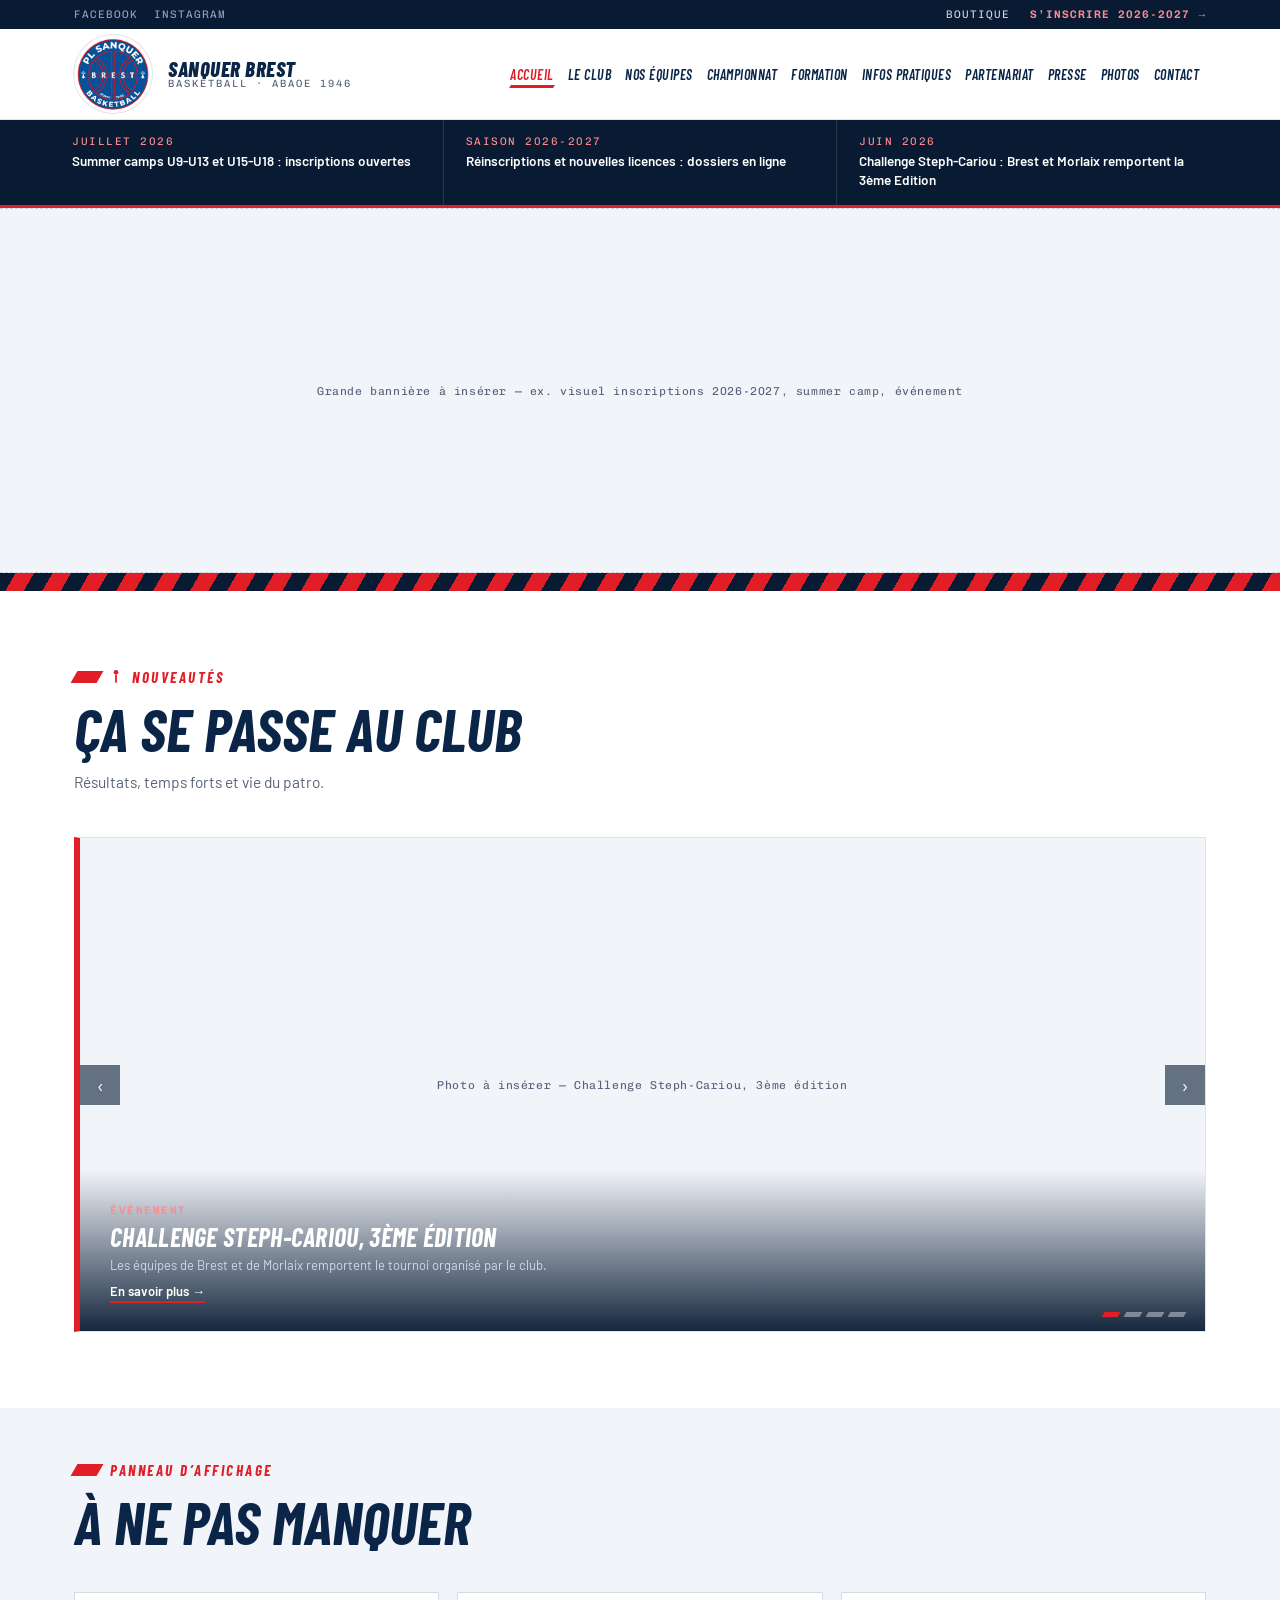
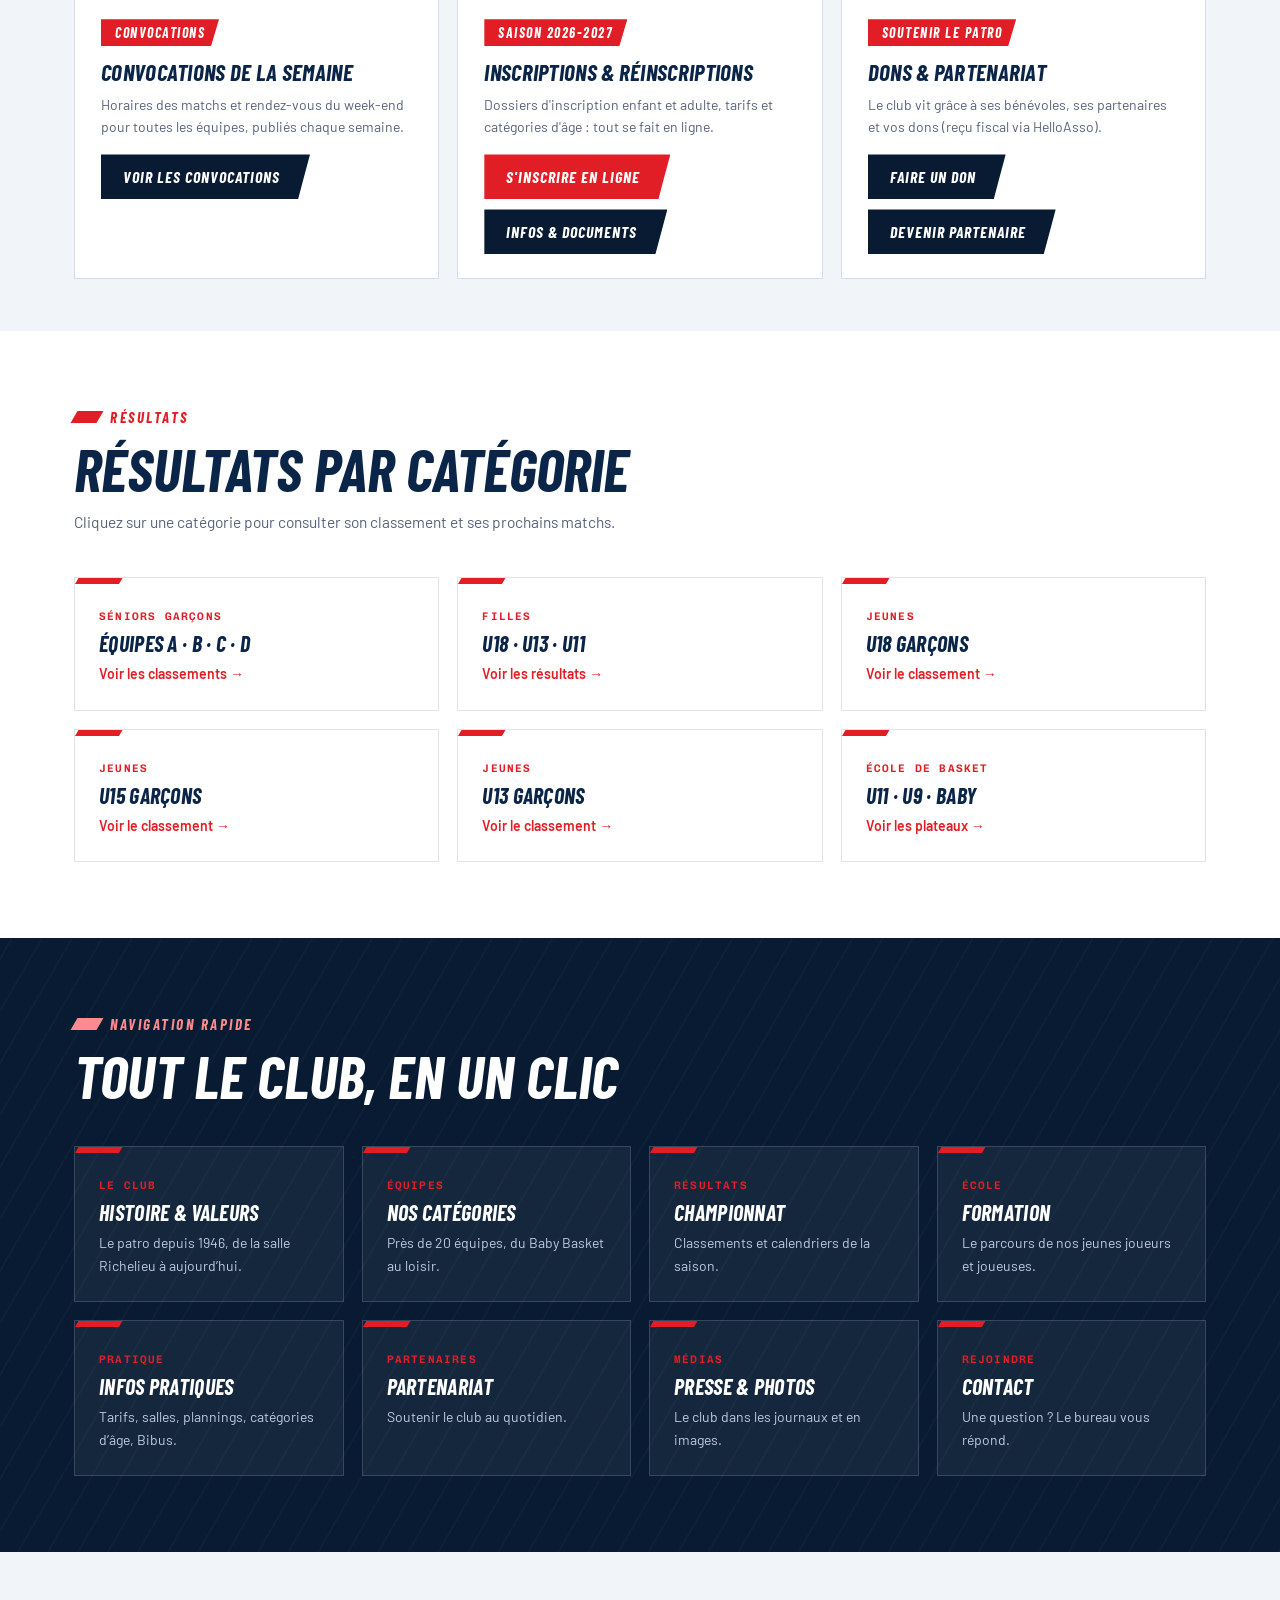
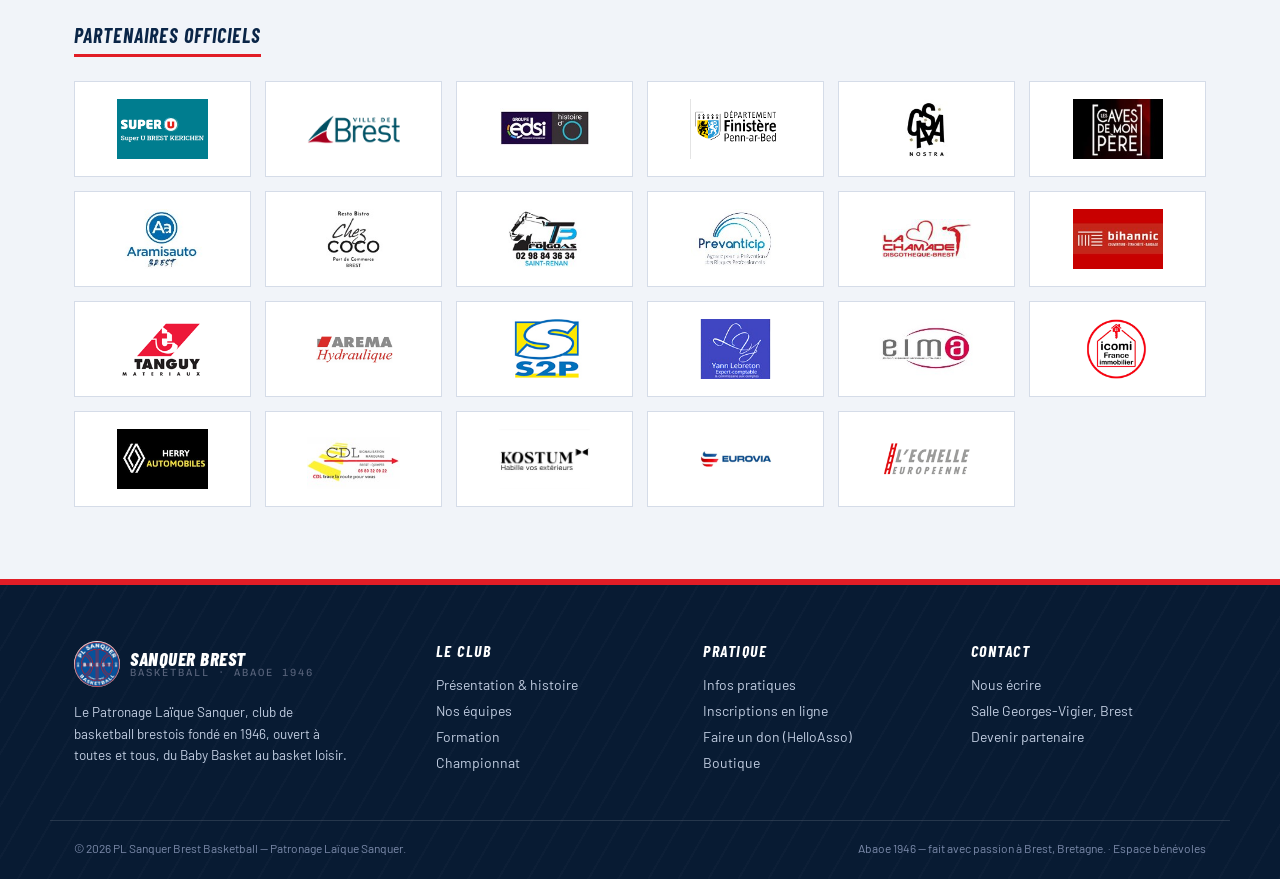
==== index.html @ 15ca152a "Add files via upload" ====
<!DOCTYPE html>
<html lang="fr">
<head>
<meta charset="UTF-8">
<meta name="viewport" content="width=device-width, initial-scale=1.0">
<title>Accueil &mdash; PL Sanquer Brest Basketball</title>
<meta name="description" content="PL Sanquer Brest Basketball — club de basket brestois fondé en 1946. Équipes, championnats, école de basket, inscriptions et vie du club.">
<link rel="preconnect" href="https://fonts.googleapis.com">
<link rel="preconnect" href="https://fonts.gstatic.com" crossorigin>
<link href="https://fonts.googleapis.com/css2?family=Barlow:ital,wght@0,400;0,500;0,600;0,700;1,600;1,700&family=Barlow+Condensed:ital,wght@0,600;0,700;0,800;1,600;1,700;1,800&family=Chivo+Mono:ital,wght@0,500;0,600&display=swap" rel="stylesheet">
<link rel="stylesheet" href="assets/css/styles.css">
</head>
<body>

<header>
  <div class="topbar">
    <div class="wrap topbar-inner">
      <div class="topbar-social">
        <a href="#" class="topbar-social-link">Facebook</a>
        <a href="#" class="topbar-social-link">Instagram</a>
      </div>
      <div class="topbar-right">
        <a href="pages/boutique.html" class="topbar-link">Boutique</a>
        <a href="https://inscription.plmsanquer.org/" class="topbar-link accent" target="_blank" rel="noopener">S&rsquo;inscrire 2026-2027 &rarr;</a>
      </div>
    </div>
  </div>
  <div class="navbar">
    <a class="brand" href="index.html">
      <img src="assets/images/logo.jpg" alt="Blason PL Sanquer Brest Basketball">
      <div class="brand-text">
        <b>SANQUER BREST</b>
        <span>BASKETBALL &middot; ABAOE 1946</span>
      </div>
    </a>
    <nav class="links" id="navLinks">
      <a href="index.html" class="active">Accueil</a>
      <a href="pages/club.html">Le Club</a>
      <a href="pages/equipes.html">Nos Équipes</a>
      <a href="pages/championnat.html">Championnat</a>
      <a href="pages/formation.html">Formation</a>
      <a href="pages/infos.html">Infos pratiques</a>
      <a href="pages/partenariat.html">Partenariat</a>
      <a href="pages/presse.html">Presse</a>
      <a href="pages/photos.html">Photos</a>
      <a href="pages/contact.html">Contact</a>
    </nav>
    <button class="burger" id="burgerBtn" aria-label="Ouvrir le menu" aria-expanded="false"><span></span></button>
  </div>
</header>

<main>

  <div class="ticker">
    <div class="wrap ticker-inner" id="tickerInner">
      <!-- Rempli automatiquement depuis data/accueil.json (modifiable depuis /admin/) -->
    </div>
  </div>

  <div class="promo-banner" id="promoBanner">
    <a href="pages/infos.html#inscription" class="ph"><span>Grande banni&egrave;re &agrave; ins&eacute;rer &mdash; ex. visuel inscriptions 2026-2027, summer camp, &eacute;v&eacute;nement</span></a>
  </div>

  <div class="seam" aria-hidden="true"></div>

  <section>
    <div class="wrap">
      <div class="head reveal">
        <div class="eyebrow"><span class="ermine"><svg viewBox="0 0 20 24" fill="currentColor"><rect x="8.5" y="8" width="3" height="14" rx="1"/><circle cx="10" cy="4" r="4"/></svg></span>Nouveaut&eacute;s</div>
        <h2>&Ccedil;a se passe au club</h2>
        <p>Résultats, temps forts et vie du patro.</p>
      </div>
      <div class="slider reveal" id="newsSlider" aria-label="Actualit&eacute;s du club">
        <div class="slides" id="sliderTrack">
          <!-- Remplacé automatiquement par data/accueil.json (modifiable depuis /admin/) -->
          <div class="slide"><div class="ph"><span>Photo &agrave; ins&eacute;rer</span></div><div class="slide-caption"><span class="tag">&Eacute;v&eacute;nement</span><h3>Challenge Steph-Cariou, 3&egrave;me &eacute;dition</h3><p>Les &eacute;quipes de Brest et de Morlaix remportent le tournoi organis&eacute; par le club.</p></div></div>
          <div class="slide"><div class="ph"><span>Photo &agrave; ins&eacute;rer</span></div><div class="slide-caption"><span class="tag">Saison 2026-2027</span><h3>Les inscriptions sont ouvertes</h3><p>Dossiers enfant et adulte disponibles en ligne, du Baby Basket au basket loisir.</p></div></div>
        </div>
        <button class="slide-btn prev" id="slidePrev" aria-label="Actualit&eacute; pr&eacute;c&eacute;dente">&#8249;</button>
        <button class="slide-btn next" id="slideNext" aria-label="Actualit&eacute; suivante">&#8250;</button>
        <div class="dots" id="slideDots"></div>
      </div>
    </div>
  </section>

  <section class="light tight">
    <div class="wrap">
      <div class="head reveal">
        <div class="eyebrow">Panneau d&rsquo;affichage</div>
        <h2>&Agrave; ne pas manquer</h2>
      </div>
      <div class="grid grid-3" id="panneau">
        <div class="avis reveal">
          <span class="avis-stamp">Convocations</span>
          <h3>Convocations de la semaine</h3>
          <p id="convocationsText">Horaires des matchs et rendez-vous du week-end pour toutes les &eacute;quipes, publi&eacute;s chaque semaine.</p>
          <div class="avis-links"><a class="btn btn-ghost" href="pages/infos.html#convocations">Voir les convocations</a></div>
        </div>
        <div class="avis reveal">
          <span class="avis-stamp">Saison 2026-2027</span>
          <h3>Inscriptions &amp; r&eacute;inscriptions</h3>
          <p>Dossiers d&rsquo;inscription enfant et adulte, tarifs et cat&eacute;gories d&rsquo;&acirc;ge : tout se fait en ligne.</p>
          <div class="avis-links">
            <a class="btn btn-rouge" href="https://inscription.plmsanquer.org/" target="_blank" rel="noopener">S&rsquo;inscrire en ligne</a>
            <a class="btn btn-ghost" href="pages/infos.html#inscription">Infos &amp; documents</a>
          </div>
        </div>
        <div class="avis reveal">
          <span class="avis-stamp">Soutenir le patro</span>
          <h3>Dons &amp; partenariat</h3>
          <p>Le club vit gr&acirc;ce &agrave; ses b&eacute;n&eacute;voles, ses partenaires et vos dons (re&ccedil;u fiscal via HelloAsso).</p>
          <div class="avis-links">
            <a class="btn btn-ghost" href="https://www.helloasso.com/associations/patronage-laique-sanquer/formulaires/1" target="_blank" rel="noopener">Faire un don</a>
            <a class="btn btn-ghost" href="pages/partenariat.html">Devenir partenaire</a>
          </div>
        </div>
      </div>
    </div>
  </section>

  <section>
    <div class="wrap">
      <div class="head reveal">
        <div class="eyebrow">R&eacute;sultats</div>
        <h2>R&eacute;sultats par cat&eacute;gorie</h2>
        <p>Cliquez sur une cat&eacute;gorie pour consulter son classement et ses prochains matchs.</p>
      </div>
      <div class="grid grid-3">
        <a class="card cat-card reveal" href="pages/championnat.html#seniors">
          <span class="tag">S&eacute;niors gar&ccedil;ons</span><h3>&Eacute;quipes A &middot; B &middot; C &middot; D</h3><p>Voir les classements &rarr;</p>
        </a>
        <a class="card cat-card reveal" href="pages/championnat.html#filles">
          <span class="tag">Filles</span><h3>U18 &middot; U13 &middot; U11</h3><p>Voir les r&eacute;sultats &rarr;</p>
        </a>
        <a class="card cat-card reveal" href="pages/championnat.html#u18">
          <span class="tag">Jeunes</span><h3>U18 Gar&ccedil;ons</h3><p>Voir le classement &rarr;</p>
        </a>
        <a class="card cat-card reveal" href="pages/championnat.html#u15">
          <span class="tag">Jeunes</span><h3>U15 Gar&ccedil;ons</h3><p>Voir le classement &rarr;</p>
        </a>
        <a class="card cat-card reveal" href="pages/championnat.html#u13">
          <span class="tag">Jeunes</span><h3>U13 Gar&ccedil;ons</h3><p>Voir le classement &rarr;</p>
        </a>
        <a class="card cat-card reveal" href="pages/championnat.html#ecole">
          <span class="tag">&Eacute;cole de basket</span><h3>U11 &middot; U9 &middot; Baby</h3><p>Voir les plateaux &rarr;</p>
        </a>
      </div>
    </div>
  </section>

  <section class="navy">
    <div class="wrap">
      <div class="head reveal">
        <div class="eyebrow">Navigation rapide</div>
        <h2>Tout le club, en un clic</h2>
      </div>
      <div class="grid grid-4">
        <a class="card card-navy reveal" href="pages/club.html">
          <span class="tag">Le Club</span><h3>Histoire &amp; valeurs</h3><p>Le patro depuis 1946, de la salle Richelieu &agrave; aujourd&rsquo;hui.</p>
        </a>
        <a class="card card-navy reveal" href="pages/equipes.html">
          <span class="tag">&Eacute;quipes</span><h3>Nos cat&eacute;gories</h3><p>Pr&egrave;s de 20 &eacute;quipes, du Baby Basket au loisir.</p>
        </a>
        <a class="card card-navy reveal" href="pages/championnat.html">
          <span class="tag">R&eacute;sultats</span><h3>Championnat</h3><p>Classements et calendriers de la saison.</p>
        </a>
        <a class="card card-navy reveal" href="pages/formation.html">
          <span class="tag">&Eacute;cole</span><h3>Formation</h3><p>Le parcours de nos jeunes joueurs et joueuses.</p>
        </a>
        <a class="card card-navy reveal" href="pages/infos.html">
          <span class="tag">Pratique</span><h3>Infos pratiques</h3><p>Tarifs, salles, plannings, cat&eacute;gories d&rsquo;&acirc;ge, Bibus.</p>
        </a>
        <a class="card card-navy reveal" href="pages/partenariat.html">
          <span class="tag">Partenaires</span><h3>Partenariat</h3><p>Soutenir le club au quotidien.</p>
        </a>
        <a class="card card-navy reveal" href="pages/presse.html">
          <span class="tag">M&eacute;dias</span><h3>Presse &amp; photos</h3><p>Le club dans les journaux et en images.</p>
        </a>
        <a class="card card-navy reveal" href="pages/contact.html">
          <span class="tag">Rejoindre</span><h3>Contact</h3><p>Une question ? Le bureau vous r&eacute;pond.</p>
        </a>
      </div>
    </div>
  </section>

  <section class="partners-section">
    <div class="wrap">
      <div class="partner-tier reveal">
        <h3 class="partner-heading">Partenaires officiels</h3>
        <div class="partner-grid partner-grid-officiel" id="partnerGrid">
          <div class="partner-logo"><img src="assets/images/superu.jpg" alt="Super U Brest Kerichen"></div>
          <div class="partner-logo"><img src="assets/images/VilleBrest.png" alt="Ville de Brest"></div>
          <div class="partner-logo"><img src="assets/images/edsi.jpg" alt="Groupe EDSI"></div>
          <div class="partner-logo"><img src="assets/images/finistere.png" alt="D&eacute;partement du Finist&egrave;re"></div>
          <div class="partner-logo"><img src="assets/images/casanostr.jpg" alt="GSA Nostra"></div>
          <div class="partner-logo"><img src="assets/images/caves.jpg" alt="Les Caves de Mon P&egrave;re"></div>
          <div class="partner-logo"><img src="assets/images/aramis.jpg" alt="Aramisauto Brest"></div>
          <div class="partner-logo"><img src="assets/images/coco.jpg" alt="Chez Coco"></div>
          <div class="partner-logo"><img src="assets/images/tp.jpg" alt="TP Folgoas"></div>
          <div class="partner-logo"><img src="assets/images/prevanticip.jpg" alt="Pr&eacute;vanticip"></div>
          <div class="partner-logo"><img src="assets/images/chamade.png" alt="La Chamade"></div>
          <div class="partner-logo"><img src="assets/images/bihannic.jpg" alt="Bihannic"></div>
          <div class="partner-logo"><img src="assets/images/tanguy.png" alt="Tanguy Mat&eacute;riaux"></div>
          <div class="partner-logo"><img src="assets/images/arema.png" alt="Arema Hydraulique"></div>
          <div class="partner-logo"><img src="assets/images/s2p.png" alt="S2P"></div>
          <div class="partner-logo"><img src="assets/images/yann.png" alt="Yann Lebreton Expert-comptable"></div>
          <div class="partner-logo"><img src="assets/images/eima.jpg" alt="EIMA"></div>
          <div class="partner-logo"><img src="assets/images/icomi.png" alt="Icomi France Immobilier"></div>
          <div class="partner-logo"><img src="assets/images/herry.jpg" alt="Herry Automobiles"></div>
          <div class="partner-logo"><img src="assets/images/cdl.jpg" alt="CDL"></div>
          <div class="partner-logo"><img src="assets/images/kostum.jpg" alt="Kostum"></div>
          <div class="partner-logo"><img src="assets/images/eurovia.jpg" alt="Eurovia"></div>
          <div class="partner-logo"><img src="assets/images/echelle.png" alt="L&rsquo;&Eacute;chelle Europ&eacute;enne"></div>
        </div>
      </div>
    </div>
  </section>

</main>

<footer>
  <div class="wrap foot-grid">
    <div>
      <div class="brand">
        <img src="assets/images/logo.jpg" alt="Blason du club">
        <div class="brand-text"><b>SANQUER BREST</b><span>BASKETBALL &middot; ABAOE 1946</span></div>
      </div>
      <p style="font-size:13.5px;line-height:1.6;max-width:280px;">Le Patronage La&iuml;que Sanquer, club de basketball brestois fond&eacute; en 1946, ouvert &agrave; toutes et tous, du Baby Basket au basket loisir.</p>
    </div>
    <div>
      <h4>Le Club</h4>
      <ul>
        <li><a href="pages/club.html">Pr&eacute;sentation &amp; histoire</a></li>
        <li><a href="pages/equipes.html">Nos &eacute;quipes</a></li>
        <li><a href="pages/formation.html">Formation</a></li>
        <li><a href="pages/championnat.html">Championnat</a></li>
      </ul>
    </div>
    <div>
      <h4>Pratique</h4>
      <ul>
        <li><a href="pages/infos.html">Infos pratiques</a></li>
        <li><a href="https://inscription.plmsanquer.org/" target="_blank" rel="noopener">Inscriptions en ligne</a></li>
        <li><a href="https://www.helloasso.com/associations/patronage-laique-sanquer/formulaires/1" target="_blank" rel="noopener">Faire un don (HelloAsso)</a></li>
        <li><a href="pages/boutique.html">Boutique</a></li>
      </ul>
    </div>
    <div>
      <h4>Contact</h4>
      <ul>
        <li><a href="pages/contact.html">Nous &eacute;crire</a></li>
        <li>Salle Georges-Vigier, Brest</li>
        <li><a href="pages/partenariat.html">Devenir partenaire</a></li>
      </ul>
    </div>
  </div>
  <div class="wrap foot-bottom">
    <span>&copy; <span id="footYear">2026</span> PL Sanquer Brest Basketball &mdash; Patronage La&iuml;que Sanquer.</span>
    <span>Abaoe 1946 &mdash; fait avec passion &agrave; Brest, Bretagne. &middot; <a href="admin/" rel="nofollow">Espace b&eacute;n&eacute;voles</a></span>
  </div>
</footer>

<script src="assets/js/script.js"></script>
</body>
</html>
---- assets/css/styles.css ----
/* ==========================================================================
   PL SANQUER BREST BASKETBALL — VARIANTE "SOIR DE MATCH"
   Identité : le club un samedi soir — tableau d'affichage, bande diagonale
   de maillot, typographie condensée italique façon numéro de dossard.
   Display Barlow Condensed italic, corps Barlow, chiffres Chivo Mono.
   Angles vifs (radius 0), bandes hachurées rouge/nuit entre les sections.
   ========================================================================== */

:root{
  --nuit:#081B33;         /* bleu nuit profond — la salle */
  --encre:#0A2547;
  --bleu:#16407E;
  --rouge:#E11D26;        /* rouge électrique — le maillot */
  --rouge-dark:#A8121A;
  --rouge-clair:#FF8A8F;
  --blanc:#FFFFFF;
  --gris-froid:#F1F4F9;   /* sections claires, gris froid */
  --ligne:#DFE4EC;
  --ardoise:#57627A;
  --radius:0px;
  --maxw:1180px;
  --font-display:'Barlow Condensed',sans-serif;
  --font-body:'Barlow',sans-serif;
  --font-mono:'Chivo Mono',monospace;
}

*{margin:0;padding:0;box-sizing:border-box;}
html{scroll-behavior:smooth;}
body{
  font-family:var(--font-body);
  color:var(--encre);
  background:var(--blanc);
  -webkit-font-smoothing:antialiased;
  overflow-x:hidden;
}
h1,h2,.display{
  font-family:var(--font-display);
  font-style:italic;
  text-transform:uppercase;
  letter-spacing:0;
  line-height:0.95;
  font-weight:700;
  color:var(--encre);
}
h3{font-family:var(--font-display);font-style:italic;text-transform:uppercase;
  font-weight:700;letter-spacing:0.3px;line-height:1.1;}
.mono{font-family:var(--font-mono);}
a{color:inherit;text-decoration:none;}
ul{list-style:none;}
img{max-width:100%;display:block;}
button{font-family:inherit;cursor:pointer;border:none;background:none;}
.wrap{max-width:var(--maxw);margin:0 auto;padding:0 24px;}

/* ===== EYEBROW — barre oblique de maillot ===== */
.eyebrow{
  display:inline-flex;align-items:center;gap:10px;
  font-family:var(--font-display);font-style:italic;font-weight:700;
  font-size:15px;letter-spacing:2.5px;text-transform:uppercase;
  color:var(--rouge);margin-bottom:14px;
}
.eyebrow::before{
  content:"";width:26px;height:12px;flex-shrink:0;
  background:var(--rouge);transform:skewX(-30deg);
}
.ermine{width:12px;height:14px;flex-shrink:0;}
.ermine svg{width:100%;height:100%;display:block;}

/* ===== SEAM — bande hachurée rouge/nuit ===== */
.seam{
  height:18px;width:100%;
  background:repeating-linear-gradient(-60deg,
    var(--rouge) 0 16px, var(--nuit) 16px 32px);
}
.seam svg{display:none;}

/* ===== TOPBAR ===== */
.topbar{background:var(--nuit);}
.topbar-inner{
  display:flex;align-items:center;justify-content:space-between;
  padding:8px 24px;gap:16px;
}
.topbar-social{display:flex;gap:16px;}
.topbar-social-link{
  font-family:var(--font-mono);font-size:11px;letter-spacing:1px;text-transform:uppercase;
  color:#8FA0BF;transition:color .15s;
}
.topbar-social-link:hover{color:#fff;}
.topbar-right{display:flex;gap:20px;align-items:center;}
.topbar-link{
  font-family:var(--font-mono);font-size:11px;letter-spacing:1px;text-transform:uppercase;
  color:#C9D3E2;transition:color .15s;
}
.topbar-link:hover{color:#fff;}
.topbar-link.accent{color:var(--rouge-clair);font-weight:600;}
.topbar-link.accent:hover{color:#fff;}
@media (max-width:600px){
  .topbar-inner{padding:7px 20px;}
  .topbar-social{display:none;}
}

/* ===== NAVBAR ===== */
header{
  position:sticky;top:0;z-index:1000;
  background:rgba(255,255,255,0.97);
  backdrop-filter:blur(6px);
  border-bottom:1px solid var(--ligne);
}
.navbar{
  display:flex;align-items:center;justify-content:space-between;gap:16px;
  max-width:var(--maxw);margin:0 auto;padding:22px 24px;
}
.brand{display:flex;align-items:center;gap:16px;position:relative;flex-shrink:0;}
.brand img{
  width:96px;height:96px;border-radius:50%;
  margin:-20px 0;
  background:#fff;border:3px solid #fff;
  box-shadow:0 0 0 1px var(--ligne);
  position:relative;z-index:5;object-fit:cover;
}
.brand-text{display:flex;flex-direction:column;line-height:1.0;}
.brand-text b{
  font-family:var(--font-display);font-style:italic;font-weight:800;
  font-size:24px;letter-spacing:0.5px;text-transform:uppercase;white-space:nowrap;
}
.brand-text span{font-family:var(--font-mono);font-size:10.5px;color:var(--ardoise);letter-spacing:2px;white-space:nowrap;}
nav.links{display:flex;gap:0;flex-wrap:nowrap;min-width:0;justify-content:flex-end;}
nav.links a{
  font-family:var(--font-display);font-style:italic;font-weight:600;
  font-size:15px;letter-spacing:0.5px;text-transform:uppercase;
  padding:9px 9px;color:var(--encre);white-space:nowrap;
  position:relative;transition:color .15s;
}
nav.links a::after{
  content:"";position:absolute;left:9px;right:9px;bottom:4px;height:3px;
  background:var(--rouge);transform:skewX(-30deg) scaleX(0);
  transform-origin:left;transition:transform .18s;
}
nav.links a:hover{color:var(--rouge);}
nav.links a.active{color:var(--rouge);}
nav.links a.active::after,nav.links a:hover::after{transform:skewX(-30deg) scaleX(1);}
.burger{display:none;width:38px;height:38px;align-items:center;justify-content:center;}
.burger span,.burger span::before,.burger span::after{
  content:"";display:block;width:20px;height:2px;background:var(--encre);position:relative;transition:.2s;
}
.burger span::before{content:"";position:absolute;top:-6px;width:20px;height:2px;background:var(--encre);}
.burger span::after{content:"";position:absolute;top:6px;width:20px;height:2px;background:var(--encre);}
@media (max-width:1400px){
  .brand img{width:78px;height:78px;margin:-16px 0;}
  .brand-text b{font-size:21px;}
  nav.links a{font-size:14px;padding:9px 7px;}
  nav.links a::after{left:7px;right:7px;}
}
@media (max-width:1250px){
  nav.links{display:none;position:absolute;top:100%;left:0;right:0;background:#fff;flex-direction:column;
    border-bottom:1px solid var(--ligne);padding:8px 16px 16px;box-shadow:0 1px 0 var(--ligne);}
  nav.links.open{display:flex;}
  nav.links a{padding:12px 10px;border-bottom:1px solid var(--ligne);}
  nav.links a::after{display:none;}
  .burger{display:flex;}
}
@media (max-width:600px){
  .navbar{padding:14px 20px;}
  .brand{gap:12px;}
  .brand img{width:64px;height:64px;margin:-12px 0;border-width:2px;}
  .brand-text b{font-size:20px;}
  .brand-text span{font-size:9px;}
}

/* ===== SECTIONS ===== */
.page{display:none;}
.page.active{display:block;}
section{padding:76px 0;}
section.tight{padding:52px 0;}
.light{background:var(--gris-froid);}
.navy{
  background:var(--nuit);color:#fff;position:relative;
  background-image:repeating-linear-gradient(-60deg,
    rgba(255,255,255,0.025) 0 2px, transparent 2px 26px);
}
.navy .eyebrow{color:var(--rouge-clair);}
.navy .eyebrow::before{background:var(--rouge-clair);}
.navy h2{color:#fff;}

.head{max-width:700px;margin-bottom:42px;}
.head h2{font-size:clamp(38px,5vw,60px);}
.head p{color:var(--ardoise);margin-top:12px;font-size:15.5px;line-height:1.65;}
.navy .head p{color:#C0CCE0;}

/* ===== GRILLES ===== */
.grid{display:grid;gap:18px;}
.grid-2{grid-template-columns:repeat(2,1fr);}
.grid-3{grid-template-columns:repeat(3,1fr);}
.grid-4{grid-template-columns:repeat(4,1fr);}
@media (max-width:920px){.grid-3,.grid-4{grid-template-columns:repeat(2,1fr);}}
@media (max-width:620px){.grid-2,.grid-3,.grid-4{grid-template-columns:1fr;}}

/* ===== CARTES — barre oblique rouge ===== */
.card{
  position:relative;overflow:hidden;
  background:#fff;border:1px solid var(--ligne);
  padding:26px 24px 24px;
  transition:transform .18s,border-color .18s,box-shadow .18s;
}
.card::before{
  content:"";position:absolute;top:0;left:0;width:44px;height:6px;
  background:var(--rouge);transform:skewX(-30deg);transform-origin:bottom left;
  transition:width .2s;
}
.card:hover{border-color:var(--nuit);transform:translateY(-3px);
  box-shadow:0 10px 24px -14px rgba(8,27,51,0.35);}
.card:hover::before{width:76px;}
.card .tag{
  font-family:var(--font-mono);font-size:11px;letter-spacing:1.2px;
  text-transform:uppercase;color:var(--rouge);font-weight:600;
}
.card h3{font-size:22px;margin-top:8px;}
.card p{color:var(--ardoise);font-size:14px;margin-top:8px;line-height:1.6;}
.card.table-card{padding:0;}
.card.table-card::before{z-index:2;}

/* cartes sur fond nuit */
.card-navy{background:rgba(255,255,255,0.05);border-color:rgba(255,255,255,0.15);color:#fff;}
.card-navy h3{color:#fff;}
.card-navy p{color:#C0CCE0;}
.card-navy:hover{border-color:var(--rouge-clair);box-shadow:0 10px 24px -14px rgba(0,0,0,0.6);}

.cat-card p{color:var(--rouge);font-weight:600;}

/* ===== PLACEHOLDER PHOTO ===== */
.ph{
  background:var(--gris-froid);
  border:1px dashed #C7CFDC;
  aspect-ratio:4/3;
  display:flex;align-items:center;justify-content:center;
  color:var(--ardoise);
  font-family:var(--font-mono);font-size:11.5px;letter-spacing:0.6px;text-align:center;
  position:relative;overflow:hidden;
}
.ph.rouge{background:#FDECED;border-color:#F3B9BC;color:var(--rouge-dark);}
.ph.wood{background:#0E2440;border-color:#2C4A73;color:#9FB4D4;}
.ph span{padding:0 14px;}

/* ===== BOUTONS — bord droit biseauté ===== */
.btn{
  display:inline-flex;align-items:center;gap:8px;padding:13px 30px 13px 22px;
  font-family:var(--font-display);font-style:italic;font-weight:700;
  font-size:16px;letter-spacing:1px;text-transform:uppercase;
  clip-path:polygon(0 0,100% 0,calc(100% - 12px) 100%,0 100%);
  transition:background-color .15s,color .15s;
}
.btn-rouge{background:var(--rouge);color:#fff;}
.btn-rouge:hover{background:var(--nuit);}
.btn-outline{border:1px solid rgba(255,255,255,0.4);color:#fff;clip-path:none;}
.btn-outline:hover{border-color:#fff;background:rgba(255,255,255,0.06);}
.btn-bleu{background:var(--bleu);color:#fff;}
.btn-bleu:hover{background:var(--nuit);}
.btn-ghost{background:var(--nuit);color:#fff;}
.btn-ghost:hover{background:var(--rouge);}

/* ===== TICKER — bandeau d'affichage ===== */
.ticker{background:var(--nuit);border-bottom:3px solid var(--rouge);}
.ticker-inner{display:flex;flex-wrap:wrap;padding:0;}
.ticker-item{
  flex:1;min-width:220px;display:flex;flex-direction:column;gap:4px;
  padding:15px 22px;border-right:1px solid rgba(255,255,255,0.12);
  transition:background-color .15s;
}
.ticker-item:last-child{border-right:none;}
.ticker-item:hover{background:var(--bleu);}
.ticker-date{font-size:11px;letter-spacing:1.5px;color:var(--rouge-clair);}
.ticker-title{font-size:13.5px;font-weight:600;line-height:1.4;color:#fff;}
@media (max-width:760px){
  .ticker-item{border-right:none;border-bottom:1px solid rgba(255,255,255,0.12);}
  .ticker-item:last-child{border-bottom:none;}
}

/* ===== AVIS (panneau d'affichage) ===== */
.avis{
  position:relative;overflow:hidden;background:#fff;
  border:1px solid var(--ligne);padding:26px 26px 24px;
  transition:transform .18s,border-color .18s,box-shadow .18s;
}
.avis:hover{border-color:var(--nuit);transform:translateY(-3px);
  box-shadow:0 10px 24px -14px rgba(8,27,51,0.35);}
.light .avis, .light .card{border-color:#D5DCE8;}
.avis-stamp{
  display:inline-block;font-family:var(--font-display);font-style:italic;font-weight:700;
  font-size:14px;letter-spacing:1.5px;text-transform:uppercase;color:#fff;
  background:var(--rouge);padding:5px 14px;margin-bottom:14px;
  clip-path:polygon(0 0,100% 0,calc(100% - 8px) 100%,0 100%);
}
.avis h3{font-size:23px;}
.avis p{color:var(--ardoise);font-size:14px;line-height:1.6;margin-top:8px;}
.avis .avis-links{margin-top:16px;display:flex;flex-wrap:wrap;gap:10px;}

/* ===== TABLES — tableau d'affichage ===== */
table{width:100%;border-collapse:collapse;font-size:14px;}
th,td{padding:12px 12px;text-align:left;border-bottom:1px solid var(--ligne);}
thead th{
  font-family:var(--font-display);font-style:italic;font-weight:700;
  font-size:14px;letter-spacing:1.5px;text-transform:uppercase;
  color:#fff;background:var(--nuit);border-bottom:none;
}
tbody tr:hover{background:var(--gris-froid);}
td.num,th.num{font-family:var(--font-mono);text-align:center;}
tr.nous{background:rgba(225,29,38,0.07);}
tr.nous td{font-weight:600;}
tr.nous td:first-child{box-shadow:inset 4px 0 0 var(--rouge);}

/* ===== ONGLETS ===== */
.cat-tabs{display:flex;gap:4px;flex-wrap:wrap;margin-bottom:28px;}
.cat-tab{
  padding:10px 18px;background:var(--gris-froid);
  font-family:var(--font-display);font-style:italic;font-weight:700;
  font-size:15px;letter-spacing:0.8px;text-transform:uppercase;color:var(--ardoise);
  clip-path:polygon(0 0,100% 0,calc(100% - 9px) 100%,0 100%);
  transition:background-color .15s,color .15s;
}
.cat-tab:hover{color:var(--encre);background:#E4E9F2;}
.cat-tab.active{color:#fff;background:var(--rouge);}
.cat-panel{display:none;}
.cat-panel.active{display:block;}

/* ===== FRISE HISTORIQUE ===== */
.frise{position:relative;padding-left:36px;max-width:760px;}
.frise::before{
  content:"";position:absolute;left:9px;top:6px;bottom:6px;width:3px;
  background:var(--rouge);
}
.frise-item{position:relative;padding-bottom:34px;}
.frise-item:last-child{padding-bottom:0;}
.frise-item::before{
  content:"";position:absolute;left:-33px;top:6px;width:13px;height:13px;
  background:var(--nuit);transform:skewX(-14deg);
}
.frise-date{
  font-family:var(--font-display);font-style:italic;font-size:34px;font-weight:800;
  color:var(--rouge);letter-spacing:1px;line-height:1;
}
.frise-item h3{font-size:21px;margin-top:6px;}
.frise-item p{color:var(--ardoise);font-size:14.5px;line-height:1.65;margin-top:6px;}

/* ===== FORMULAIRE ===== */
.form{display:grid;gap:14px;max-width:520px;}
.form input,.form textarea,.form select{
  padding:12px 14px;border:1px solid #CBD3E0;font-family:inherit;font-size:14px;width:100%;background:#fff;
}
.form input:focus,.form textarea:focus,.form select:focus{
  outline:2px solid var(--rouge);outline-offset:0;border-color:var(--rouge);
}
.form label{font-size:13px;font-weight:600;margin-bottom:5px;display:block;}
.row2{display:grid;grid-template-columns:1fr 1fr;gap:14px;}
@media (max-width:560px){.row2{grid-template-columns:1fr;}}

/* ===== DIVERS ===== */
.info-line{display:flex;gap:12px;margin-bottom:14px;font-size:14px;color:var(--ardoise);line-height:1.55;}
.info-line b{color:var(--encre);flex-shrink:0;}
.pill{display:inline-flex;align-items:center;gap:6px;background:#fff;border:1px solid var(--ligne);
  padding:6px 14px;font-size:13px;font-weight:600;margin:4px 6px 4px 0;}
a.pill:hover{border-color:var(--rouge);color:var(--rouge);}
.price{font-family:var(--font-mono);font-weight:600;color:var(--rouge);font-size:15px;}
.center{text-align:center;margin:0 auto;}
.note{color:var(--ardoise);font-size:13px;margin-top:20px;font-style:italic;}
:focus-visible{outline:2px solid var(--rouge);outline-offset:2px;}

.reveal{opacity:0;transform:translateY(14px);transition:opacity .45s ease,transform .45s ease;}
.reveal.in{opacity:1;transform:translateY(0);}
@media (prefers-reduced-motion: reduce){
  .reveal{transition:none;opacity:1;transform:none;}
  html{scroll-behavior:auto;}
  .slides{transition:none !important;}
  .card,.avis{transition:none;}
}

/* ===== DIAPORAMA ===== */
.slider{
  position:relative;overflow:hidden;
  aspect-ratio:16/7;border:1px solid var(--ligne);
  border-left:6px solid var(--rouge);
}
.slides{display:flex;height:100%;transition:transform .6s cubic-bezier(.65,0,.35,1);}
.slide{position:relative;min-width:100%;height:100%;}
.slide .ph{height:100%;width:100%;aspect-ratio:auto;border:none;}
.slide-caption{
  position:absolute;left:0;bottom:0;right:0;padding:28px 30px;
  background:linear-gradient(to top, rgba(8,27,51,0.94), rgba(8,27,51,0));color:#fff;
}
.slide-caption .tag{
  font-family:var(--font-mono);font-size:11px;letter-spacing:1.5px;
  text-transform:uppercase;font-weight:600;color:var(--rouge-clair);
}
.slide-caption h3{font-size:26px;margin-top:6px;color:#fff;}
.slide-caption p{font-size:13px;color:#CFD9EA;margin-top:6px;max-width:520px;}
.slide-btn{
  position:absolute;top:50%;transform:translateY(-50%);width:40px;height:40px;
  background:rgba(8,27,51,0.6);color:#fff;font-size:20px;line-height:1;display:flex;
  align-items:center;justify-content:center;z-index:5;transition:background .15s;
}
.slide-btn:hover{background:var(--rouge);}
.slide-btn.prev{left:0;}
.slide-btn.next{right:0;}
.dots{position:absolute;bottom:14px;right:20px;display:flex;gap:6px;z-index:5;}
.dot{width:16px;height:5px;background:rgba(255,255,255,0.4);cursor:pointer;
  transform:skewX(-30deg);transition:background .15s;border:none;padding:0;}
.dot.active{background:var(--rouge);}
@media (max-width:640px){.slider{aspect-ratio:3/4;}}

/* ===== BANNIÈRE PROMO ===== */
.promo-banner .ph{border-left:none;border-right:none;aspect-ratio:21/6;}
@media (max-width:640px){.promo-banner .ph{aspect-ratio:16/7;}}

/* ===== PARTENAIRES ===== */
.partners-section{background:var(--gris-froid);padding:72px 0;}
.partner-heading{
  display:inline-block;font-family:var(--font-display);font-style:italic;font-weight:700;
  font-size:20px;text-transform:uppercase;letter-spacing:1px;color:var(--encre);
  padding-bottom:8px;border-bottom:3px solid var(--rouge);margin-bottom:24px;
}
.partner-grid{display:grid;gap:14px;}
.partner-grid-officiel{grid-template-columns:repeat(6,1fr);}
.partner-logo{
  background:#fff;border:1px solid #D5DCE8;
  min-height:96px;display:flex;align-items:center;justify-content:center;
  text-align:center;padding:14px;font-weight:700;font-size:13px;color:var(--encre);line-height:1.3;
  transition:border-color .15s,transform .15s;
}
.partner-logo:hover{border-color:var(--rouge);transform:translateY(-2px);}
.partner-logo img{max-width:85%;max-height:60px;object-fit:contain;}
@media (max-width:900px){.partner-grid-officiel{grid-template-columns:repeat(3,1fr);}}
@media (max-width:560px){.partner-grid-officiel{grid-template-columns:repeat(2,1fr);}}

/* ===== FOOTER ===== */
footer{
  background:var(--nuit);color:#C0CCE0;padding:56px 0 24px;
  border-top:6px solid var(--rouge);
  background-image:repeating-linear-gradient(-60deg,
    rgba(255,255,255,0.02) 0 2px, transparent 2px 26px);
}
.foot-grid{display:grid;grid-template-columns:1.4fr 1fr 1fr 1fr;gap:32px;}
@media (max-width:760px){.foot-grid{grid-template-columns:1fr 1fr;}}
footer .brand img{width:46px;height:46px;margin:0;border:none;box-shadow:none;}
footer .brand{gap:10px;margin-bottom:14px;}
footer .brand-text b{color:#fff;font-size:19px;}
footer h4{font-family:var(--font-display);font-style:italic;font-weight:700;color:#fff;
  font-size:16px;text-transform:uppercase;letter-spacing:1.5px;margin-bottom:16px;}
footer li{margin-bottom:9px;font-size:14px;}
footer li a:hover{color:#fff;}
.foot-bottom{border-top:1px solid rgba(255,255,255,0.12);margin-top:40px;padding-top:20px;
  display:flex;justify-content:space-between;flex-wrap:wrap;gap:10px;font-size:12px;color:#7C8BAB;}
/* =====================================================================
   CONTENU GÉRÉ DEPUIS L'ESPACE BÉNÉVOLES (/admin/)
   ===================================================================== */

/* Bannière « À la une » avec image */
.promo-banner .promo-img{display:block;}
.promo-banner .promo-img img{display:block;width:100%;aspect-ratio:21/6;object-fit:cover;}
@media (max-width:640px){.promo-banner .promo-img img{aspect-ratio:16/7;}}

/* Diaporama : photo plein cadre + lien */
.slide-img{position:absolute;inset:0;width:100%;height:100%;object-fit:cover;}
.slide-more{
  display:inline-block;margin-top:10px;font-size:13px;font-weight:600;color:#fff;
  border-bottom:2px solid var(--rouge);padding-bottom:2px;
}
.slide-more:hover{color:var(--rouge-clair);}

/* Partenaires cliquables */
a.partner-logo{text-decoration:none;}

/* Presse : visuel en tête de carte */
.card-media{margin:-26px -24px 18px;aspect-ratio:16/9;overflow:hidden;background:var(--gris-froid);}
.card-media img{width:100%;height:100%;object-fit:cover;display:block;}

/* Galerie photos */
.album + .album{margin-top:56px;}
.album-head{display:flex;align-items:baseline;flex-wrap:wrap;gap:6px 14px;margin-bottom:8px;}
.album-head h3{font-size:26px;}
.album-date{font-family:var(--font-mono);font-size:11px;letter-spacing:1.2px;
  text-transform:uppercase;color:var(--rouge);font-weight:600;}
.album-desc{color:var(--ardoise);font-size:14.5px;line-height:1.6;max-width:680px;margin-bottom:18px;}
.gallery-grid{display:grid;grid-template-columns:repeat(4,1fr);gap:10px;margin-top:14px;}
@media (max-width:900px){.gallery-grid{grid-template-columns:repeat(3,1fr);}}
@media (max-width:560px){.gallery-grid{grid-template-columns:repeat(2,1fr);gap:6px;}}
.gallery-item{display:block;width:100%;padding:0;border:0;aspect-ratio:1;overflow:hidden;
  background:var(--gris-froid);cursor:zoom-in;position:relative;}
.gallery-item img{width:100%;height:100%;object-fit:cover;display:block;transition:transform .35s ease;}
.gallery-item:hover img{transform:scale(1.04);}
.gallery-item:focus-visible{outline:3px solid var(--rouge);outline-offset:2px;}

/* Visionneuse plein écran */
body.lb-open{overflow:hidden;}
.lightbox{position:fixed;inset:0;z-index:1000;background:rgba(8,27,51,0.95);
  display:flex;align-items:center;justify-content:center;padding:56px 72px;}
.lightbox[hidden]{display:none;}
.lightbox figure{margin:0;max-width:100%;max-height:100%;display:flex;flex-direction:column;align-items:center;gap:12px;}
.lightbox img{max-width:100%;max-height:calc(100vh - 150px);object-fit:contain;display:block;}
.lightbox figcaption{color:#CFD9EA;font-size:14px;text-align:center;line-height:1.5;}
.lightbox figcaption .mono{display:block;color:var(--rouge-clair);font-size:11px;letter-spacing:1px;margin-top:4px;text-transform:uppercase;}
.lb-btn{position:absolute;width:48px;height:48px;display:flex;align-items:center;justify-content:center;
  background:rgba(255,255,255,0.08);border:1px solid rgba(255,255,255,0.2);color:#fff;
  font-size:28px;line-height:1;cursor:pointer;transition:background .15s,border-color .15s;}
.lb-btn:hover,.lb-btn:focus-visible{background:var(--rouge);border-color:var(--rouge);}
.lb-btn[hidden]{display:none;}
.lb-close{top:14px;right:14px;}
.lb-prev{left:14px;top:50%;transform:translateY(-50%);}
.lb-next{right:14px;top:50%;transform:translateY(-50%);}
@media (max-width:640px){
  .lightbox{padding:64px 8px 76px;}
  .lb-prev,.lb-next{top:auto;bottom:14px;transform:none;}
  .lb-prev{left:calc(50% - 56px);} .lb-next{right:calc(50% - 56px);}
}
@media (prefers-reduced-motion:reduce){.gallery-item img{transition:none;}}
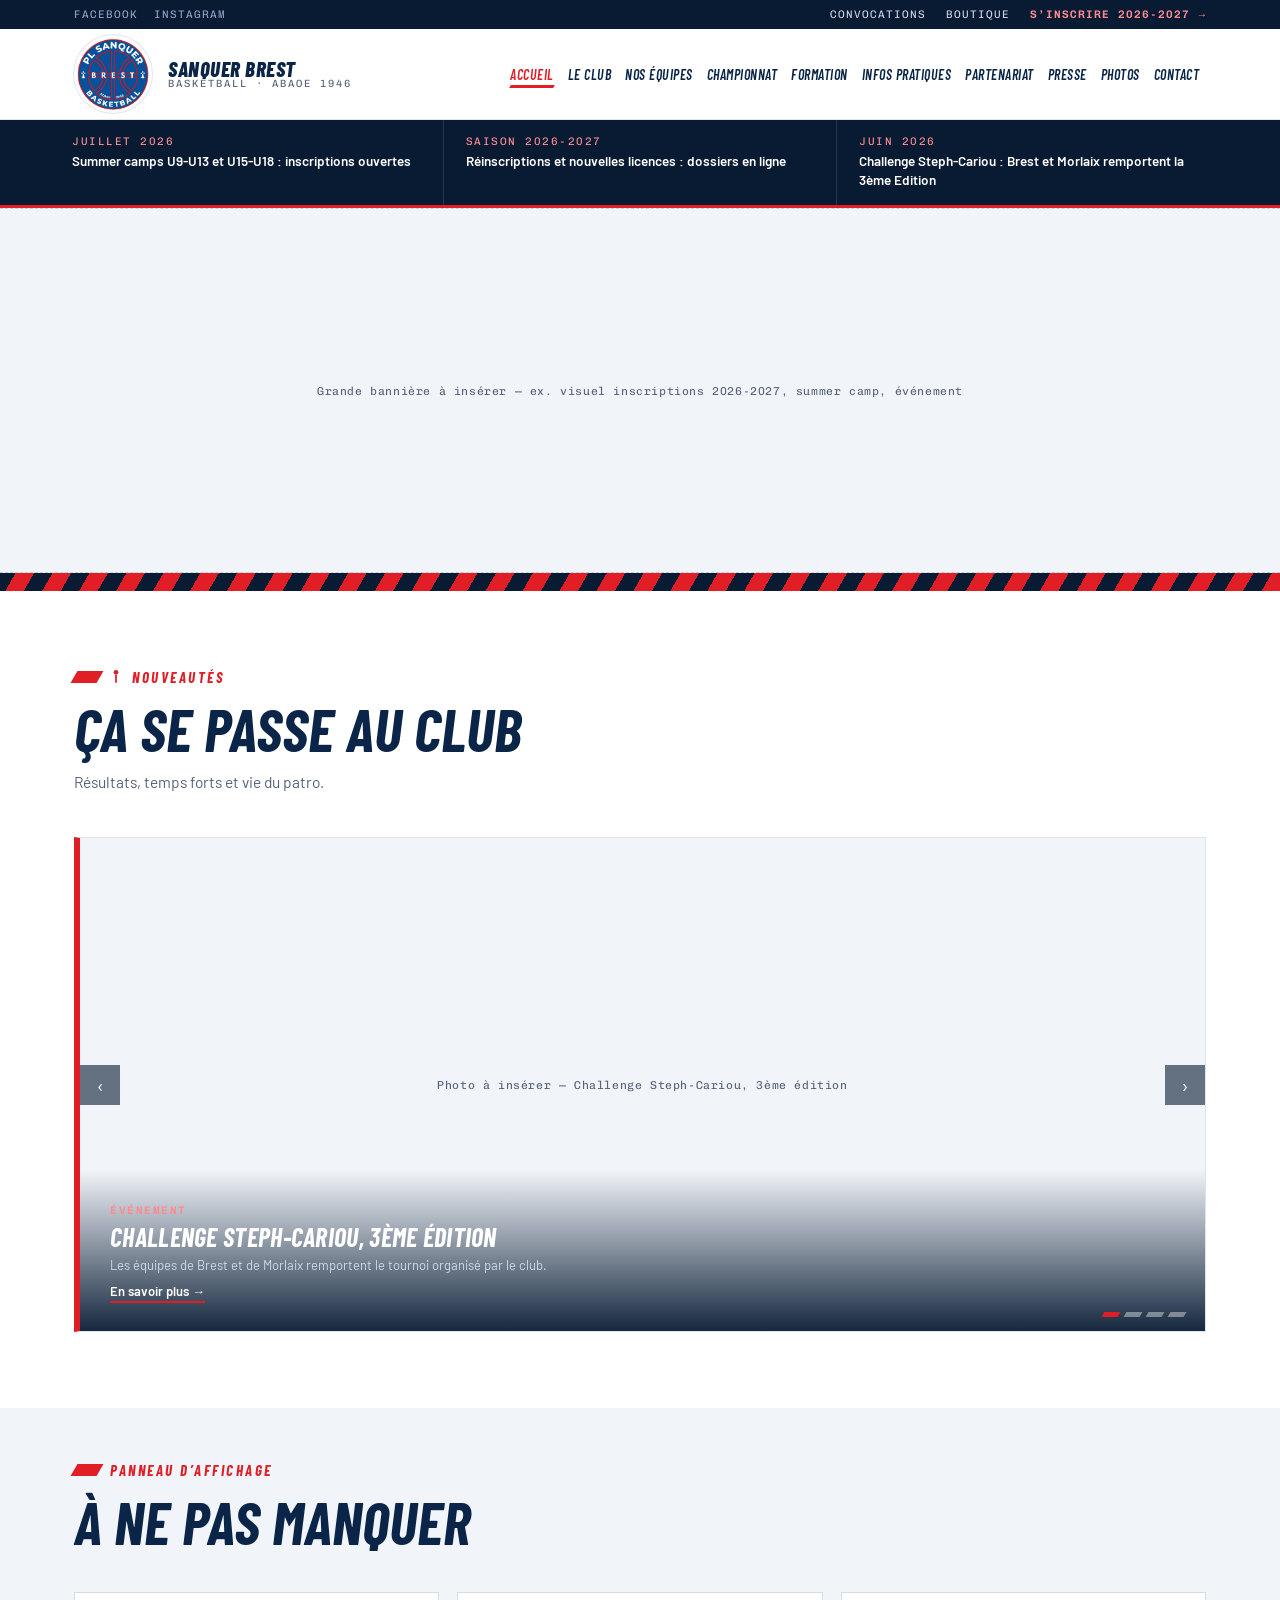
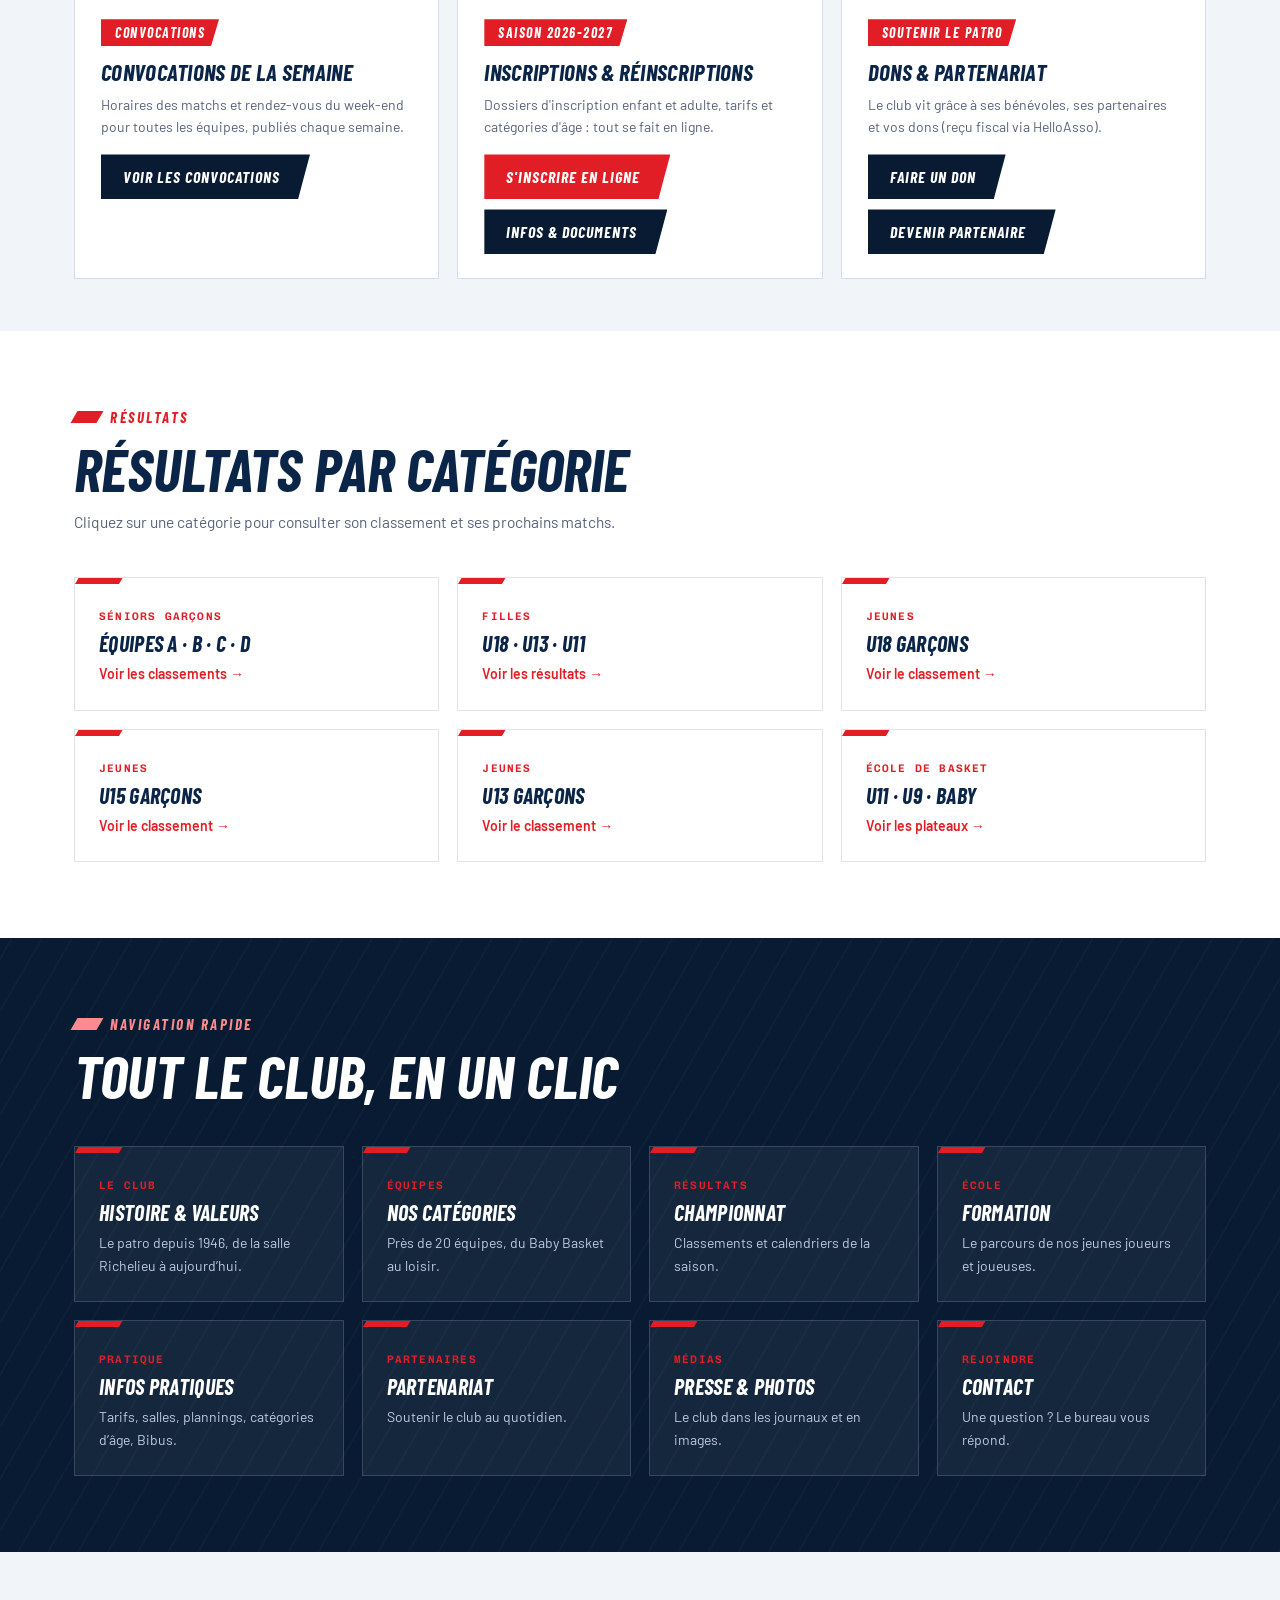
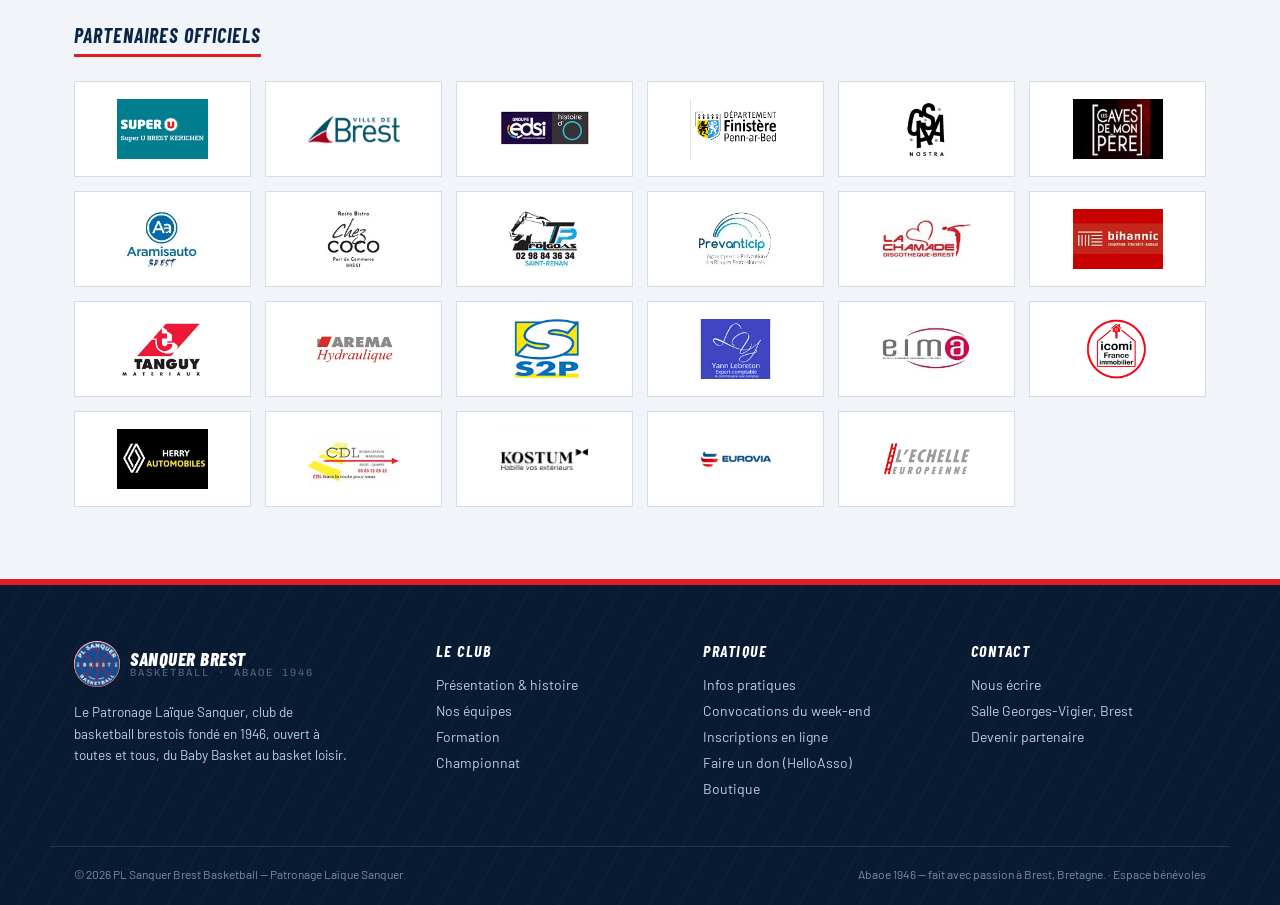
==== commit 07355254: "Add files via upload" ====
--- a/index.html
+++ b/index.html
@@ -20,6 +20,7 @@
         <a href="#" class="topbar-social-link">Instagram</a>
       </div>
       <div class="topbar-right">
+        <a href="pages/convocations.html" class="topbar-link">Convocations</a>
         <a href="pages/boutique.html" class="topbar-link">Boutique</a>
         <a href="https://inscription.plmsanquer.org/" class="topbar-link accent" target="_blank" rel="noopener">S&rsquo;inscrire 2026-2027 &rarr;</a>
       </div>
@@ -43,6 +44,7 @@
       <a href="pages/partenariat.html">Partenariat</a>
       <a href="pages/presse.html">Presse</a>
       <a href="pages/photos.html">Photos</a>
+      <a href="pages/convocations.html" class="nav-mobile">Convocations</a>
       <a href="pages/contact.html">Contact</a>
     </nav>
     <button class="burger" id="burgerBtn" aria-label="Ouvrir le menu" aria-expanded="false"><span></span></button>
@@ -94,7 +96,7 @@
           <span class="avis-stamp">Convocations</span>
           <h3>Convocations de la semaine</h3>
           <p id="convocationsText">Horaires des matchs et rendez-vous du week-end pour toutes les &eacute;quipes, publi&eacute;s chaque semaine.</p>
-          <div class="avis-links"><a class="btn btn-ghost" href="pages/infos.html#convocations">Voir les convocations</a></div>
+          <div class="avis-links"><a class="btn btn-ghost" href="pages/convocations.html">Voir les convocations</a></div>
         </div>
         <div class="avis reveal">
           <span class="avis-stamp">Saison 2026-2027</span>
@@ -240,6 +242,7 @@
       <h4>Pratique</h4>
       <ul>
         <li><a href="pages/infos.html">Infos pratiques</a></li>
+        <li><a href="pages/convocations.html">Convocations du week-end</a></li>
         <li><a href="https://inscription.plmsanquer.org/" target="_blank" rel="noopener">Inscriptions en ligne</a></li>
         <li><a href="https://www.helloasso.com/associations/patronage-laique-sanquer/formulaires/1" target="_blank" rel="noopener">Faire un don (HelloAsso)</a></li>
         <li><a href="pages/boutique.html">Boutique</a></li>
--- a/assets/css/styles.css
+++ b/assets/css/styles.css
@@ -510,3 +510,55 @@
   .lb-prev{left:calc(50% - 56px);} .lb-next{right:calc(50% - 56px);}
 }
 @media (prefers-reduced-motion:reduce){.gallery-item img{transition:none;}}
+/* Lien « Convocations » du menu : seulement dans le menu mobile (déjà dans la barre du haut) */
+nav.links a.nav-mobile{display:none;}
+@media (max-width:1250px){nav.links a.nav-mobile{display:block;}}
+
+/* ===== PAGE CONVOCATIONS ===== */
+.convoc{max-width:880px;}
+.convoc-empty{border-left:6px solid var(--rouge);background:var(--gris-froid);padding:24px 26px;}
+.convoc-empty h3{font-size:24px;margin-bottom:6px;}
+.convoc-empty p{color:var(--ardoise);line-height:1.6;}
+.convoc-periode{font-family:var(--font-display);font-style:italic;font-weight:700;font-size:clamp(22px,3vw,30px);
+  text-transform:uppercase;color:var(--rouge);margin-bottom:16px;line-height:1.1;}
+.convoc-alerte{background:#FFF4E5;border-left:4px solid #E08A00;padding:12px 16px;margin-bottom:16px;font-size:14.5px;line-height:1.5;}
+.convoc-message{background:var(--nuit);color:#fff;padding:16px 20px;margin-bottom:22px;font-size:15.5px;line-height:1.6;
+  border-left:6px solid var(--rouge);}
+.convoc-filtres{display:flex;flex-wrap:wrap;gap:8px;margin-bottom:28px;}
+.convoc-chip{border:1px solid var(--ligne);background:#fff;color:var(--encre);padding:8px 14px;cursor:pointer;
+  font-family:var(--font-body);font-weight:600;font-size:14px;transition:background .15s,color .15s,border-color .15s;}
+.convoc-chip:hover{border-color:var(--encre);}
+.convoc-chip[aria-pressed="true"]{background:var(--encre);border-color:var(--encre);color:#fff;}
+.convoc-day + .convoc-day{margin-top:34px;}
+.convoc-day[hidden]{display:none;}
+.convoc-day h3{font-size:clamp(24px,3vw,32px);padding-bottom:10px;margin-bottom:14px;border-bottom:3px solid var(--encre);}
+.convoc-day h3::first-letter{text-transform:uppercase;}
+.convoc-list{display:flex;flex-direction:column;gap:12px;}
+.convoc-card{display:grid;grid-template-columns:118px 1fr;background:#fff;border:1px solid var(--ligne);}
+.convoc-card[hidden]{display:none;}
+.convoc-time{background:var(--nuit);color:#fff;display:flex;flex-direction:column;align-items:center;justify-content:center;
+  padding:14px 8px;text-align:center;gap:2px;}
+.convoc-time b{font-family:var(--font-display);font-style:italic;font-weight:800;font-size:34px;line-height:1;}
+.convoc-label{font-size:11px;letter-spacing:1px;text-transform:uppercase;color:#9FB0CC;}
+.convoc-rdv{margin-top:6px;font-weight:600;font-size:14px;color:var(--rouge-clair);}
+.convoc-main{padding:14px 18px;min-width:0;}
+.convoc-top{display:flex;align-items:center;gap:10px;flex-wrap:wrap;margin-bottom:4px;}
+.convoc-top h4{font-family:var(--font-display);font-weight:700;font-size:23px;line-height:1.1;margin:0;}
+.convoc-lieu{font-size:11.5px;font-weight:700;letter-spacing:.8px;text-transform:uppercase;padding:3px 9px;}
+.convoc-lieu.dom{background:var(--rouge);color:#fff;}
+.convoc-lieu.ext{border:1.5px solid var(--encre);color:var(--encre);}
+.convoc-vs{font-size:15.5px;margin:2px 0 4px;}
+.convoc-salle{font-size:14px;color:var(--ardoise);margin:0;}
+.convoc-salle a{color:var(--rouge-dark);font-weight:600;}
+.convoc-note{font-size:14px;margin:8px 0 0;padding:8px 10px;background:var(--gris-froid);line-height:1.5;}
+.convoc-joueurs{font-size:14px;margin:8px 0 0;line-height:1.5;}
+.convoc-joueurs span{font-weight:600;}
+.convoc-affiche{margin:36px 0 0;}
+.convoc-affiche img{display:block;max-width:100%;border:1px solid var(--ligne);}
+.convoc-affiche figcaption{font-size:13px;color:var(--ardoise);margin-top:8px;}
+@media (max-width:560px){
+  .convoc-card{grid-template-columns:88px 1fr;}
+  .convoc-time b{font-size:27px;}
+  .convoc-main{padding:12px 14px;}
+  .convoc-top h4{font-size:20px;}
+}
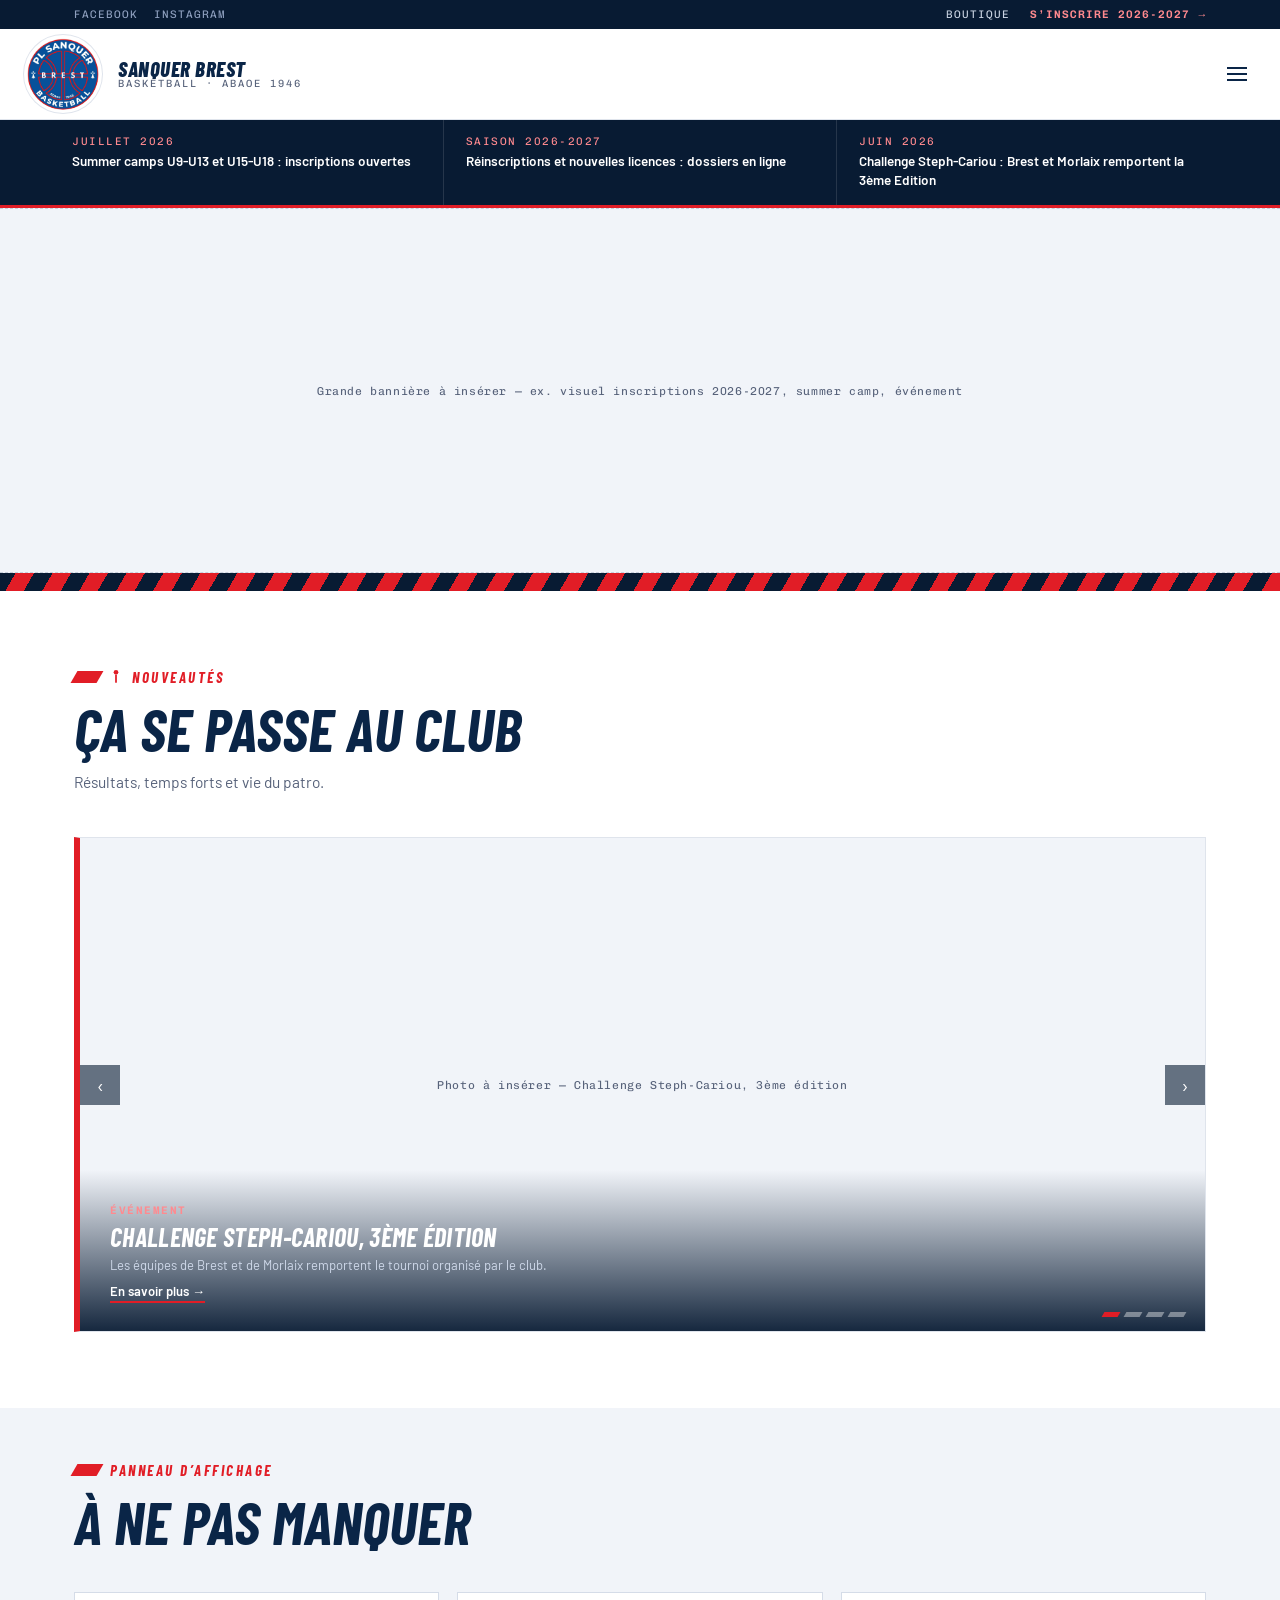
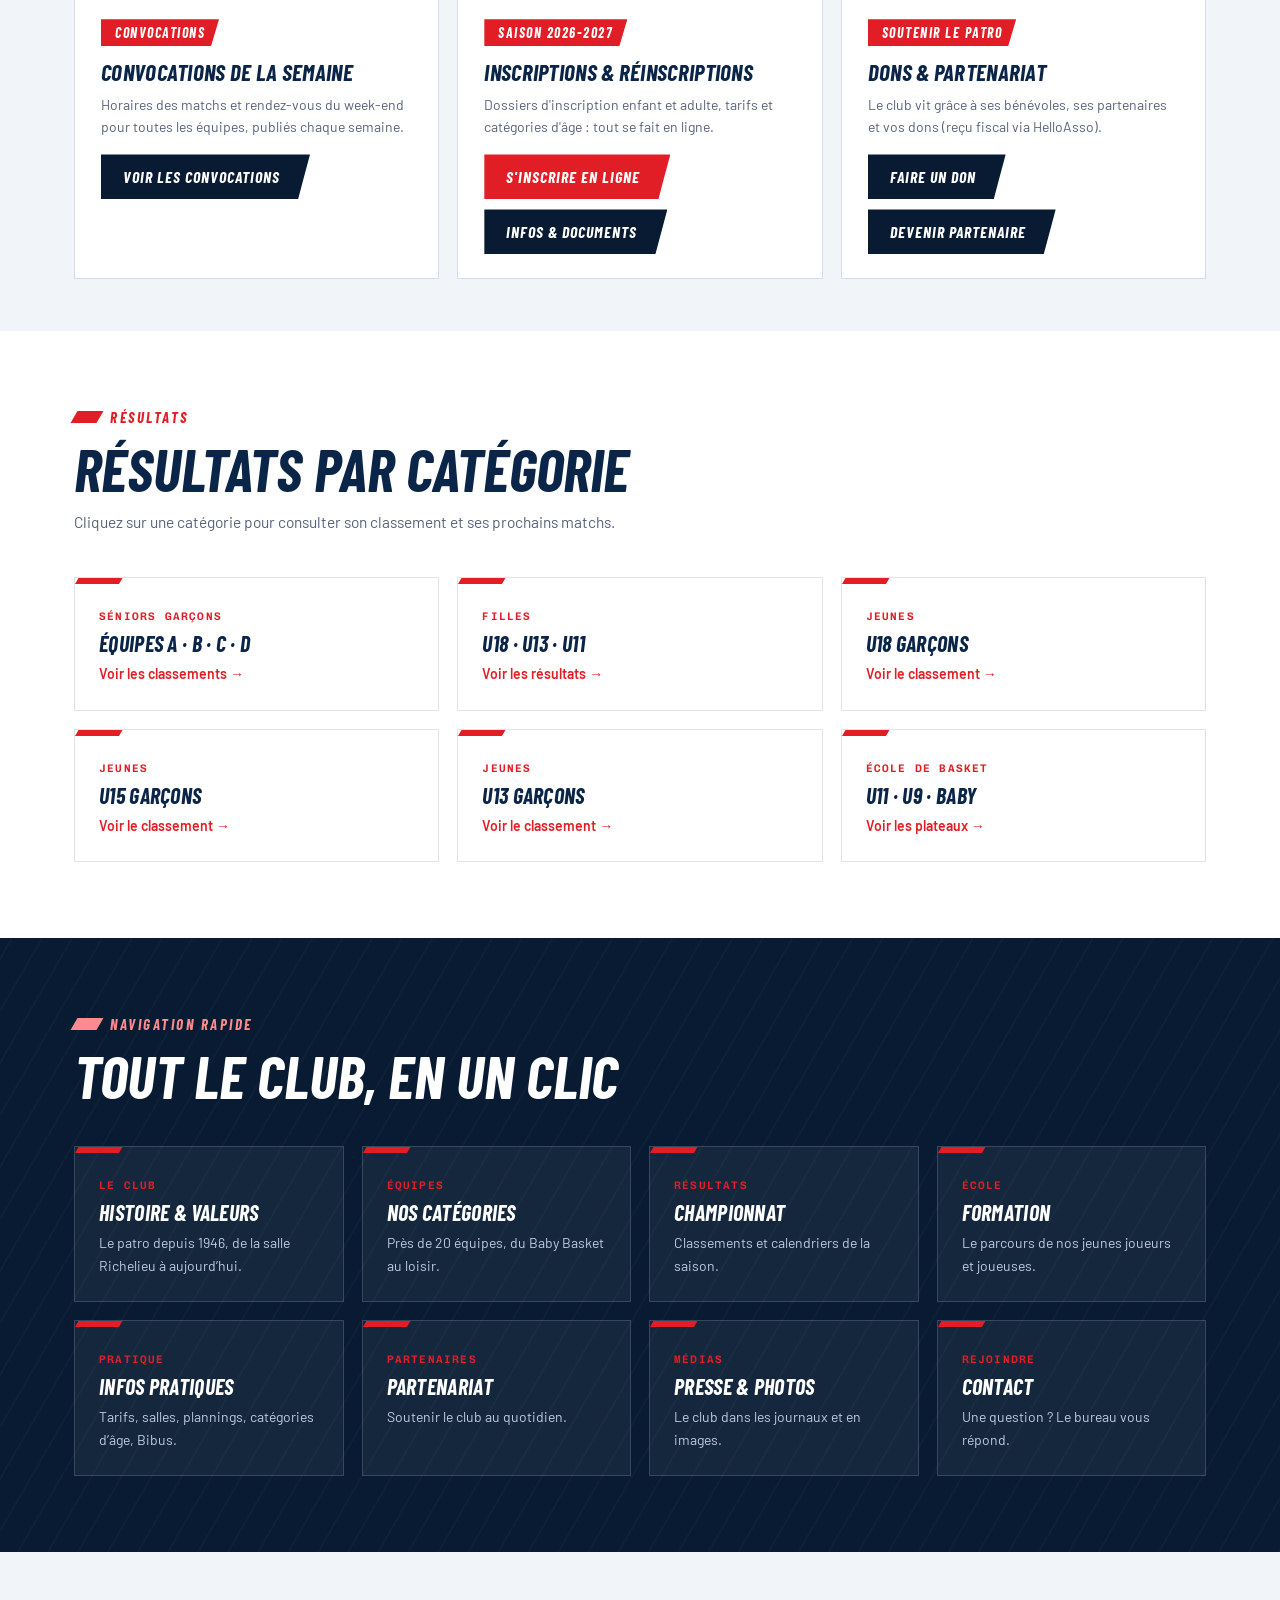
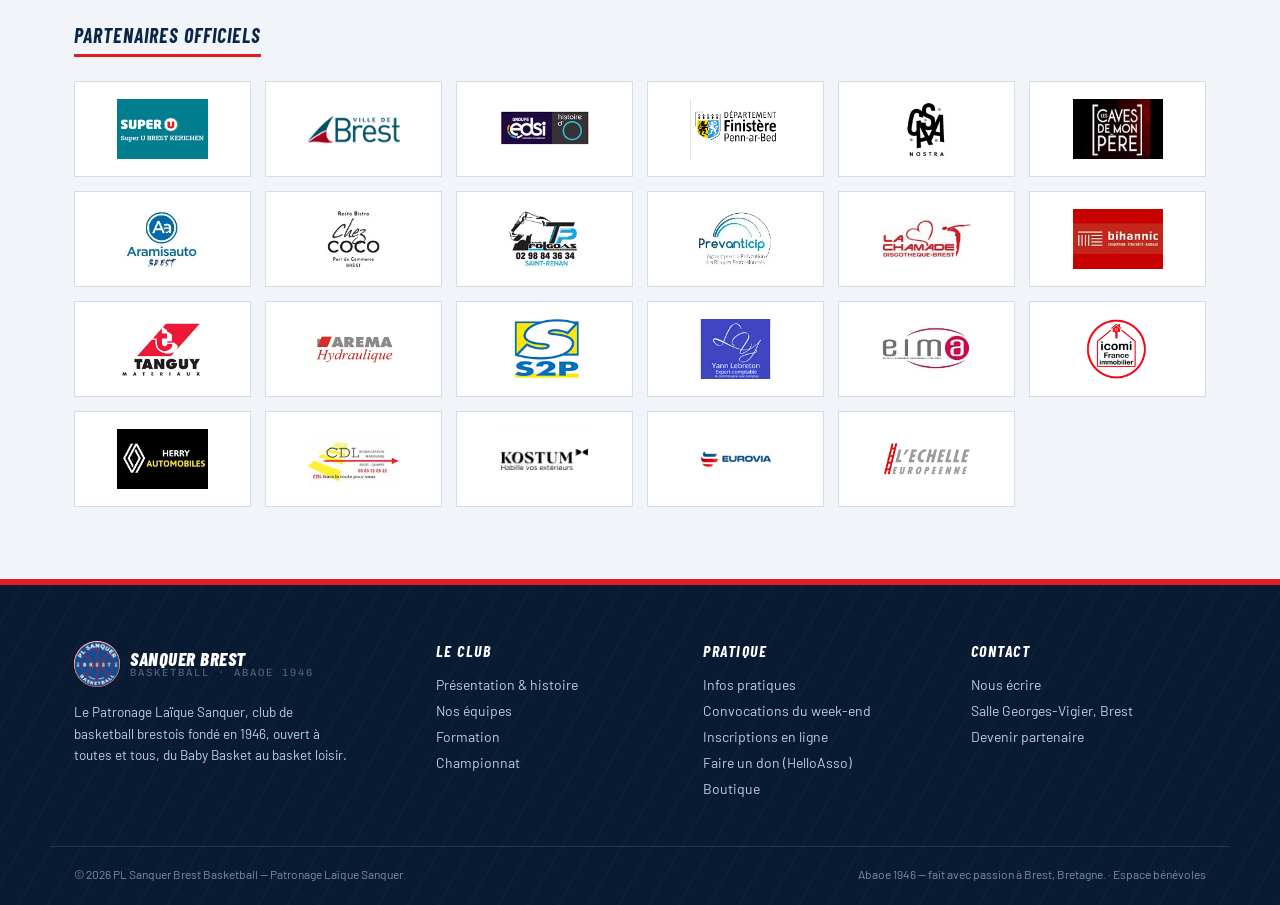
==== commit b449e19d: "Add files via upload" ====
--- a/index.html
+++ b/index.html
@@ -20,7 +20,6 @@
         <a href="#" class="topbar-social-link">Instagram</a>
       </div>
       <div class="topbar-right">
-        <a href="pages/convocations.html" class="topbar-link">Convocations</a>
         <a href="pages/boutique.html" class="topbar-link">Boutique</a>
         <a href="https://inscription.plmsanquer.org/" class="topbar-link accent" target="_blank" rel="noopener">S&rsquo;inscrire 2026-2027 &rarr;</a>
       </div>
@@ -38,13 +37,13 @@
       <a href="index.html" class="active">Accueil</a>
       <a href="pages/club.html">Le Club</a>
       <a href="pages/equipes.html">Nos Équipes</a>
+      <a href="pages/convocations.html">Convocations</a>
       <a href="pages/championnat.html">Championnat</a>
       <a href="pages/formation.html">Formation</a>
       <a href="pages/infos.html">Infos pratiques</a>
       <a href="pages/partenariat.html">Partenariat</a>
       <a href="pages/presse.html">Presse</a>
       <a href="pages/photos.html">Photos</a>
-      <a href="pages/convocations.html" class="nav-mobile">Convocations</a>
       <a href="pages/contact.html">Contact</a>
     </nav>
     <button class="burger" id="burgerBtn" aria-label="Ouvrir le menu" aria-expanded="false"><span></span></button>
--- a/assets/css/styles.css
+++ b/assets/css/styles.css
@@ -107,7 +107,7 @@
 }
 .navbar{
   display:flex;align-items:center;justify-content:space-between;gap:16px;
-  max-width:var(--maxw);margin:0 auto;padding:22px 24px;
+  max-width:1640px;margin:0 auto;padding:22px 24px;
 }
 .brand{display:flex;align-items:center;gap:16px;position:relative;flex-shrink:0;}
 .brand img{
@@ -144,13 +144,20 @@
 }
 .burger span::before{content:"";position:absolute;top:-6px;width:20px;height:2px;background:var(--encre);}
 .burger span::after{content:"";position:absolute;top:6px;width:20px;height:2px;background:var(--encre);}
+/* Écrans moyens : le logo rond seul à gauche pour laisser la place aux 11 liens */
+@media (max-width:1639px){
+  .brand-text{display:none;}
+}
 @media (max-width:1400px){
   .brand img{width:78px;height:78px;margin:-16px 0;}
   .brand-text b{font-size:21px;}
-  nav.links a{font-size:14px;padding:9px 7px;}
-  nav.links a::after{left:7px;right:7px;}
-}
-@media (max-width:1250px){
+  nav.links a{font-size:14px;padding:9px 6px;}
+  nav.links a::after{left:6px;right:6px;}
+}
+@media (max-width:1300px){
+  .brand-text{display:flex;}
+}
+@media (max-width:1300px){
   nav.links{display:none;position:absolute;top:100%;left:0;right:0;background:#fff;flex-direction:column;
     border-bottom:1px solid var(--ligne);padding:8px 16px 16px;box-shadow:0 1px 0 var(--ligne);}
   nav.links.open{display:flex;}
@@ -510,9 +517,6 @@
   .lb-prev{left:calc(50% - 56px);} .lb-next{right:calc(50% - 56px);}
 }
 @media (prefers-reduced-motion:reduce){.gallery-item img{transition:none;}}
-/* Lien « Convocations » du menu : seulement dans le menu mobile (déjà dans la barre du haut) */
-nav.links a.nav-mobile{display:none;}
-@media (max-width:1250px){nav.links a.nav-mobile{display:block;}}
 
 /* ===== PAGE CONVOCATIONS ===== */
 .convoc{max-width:880px;}
